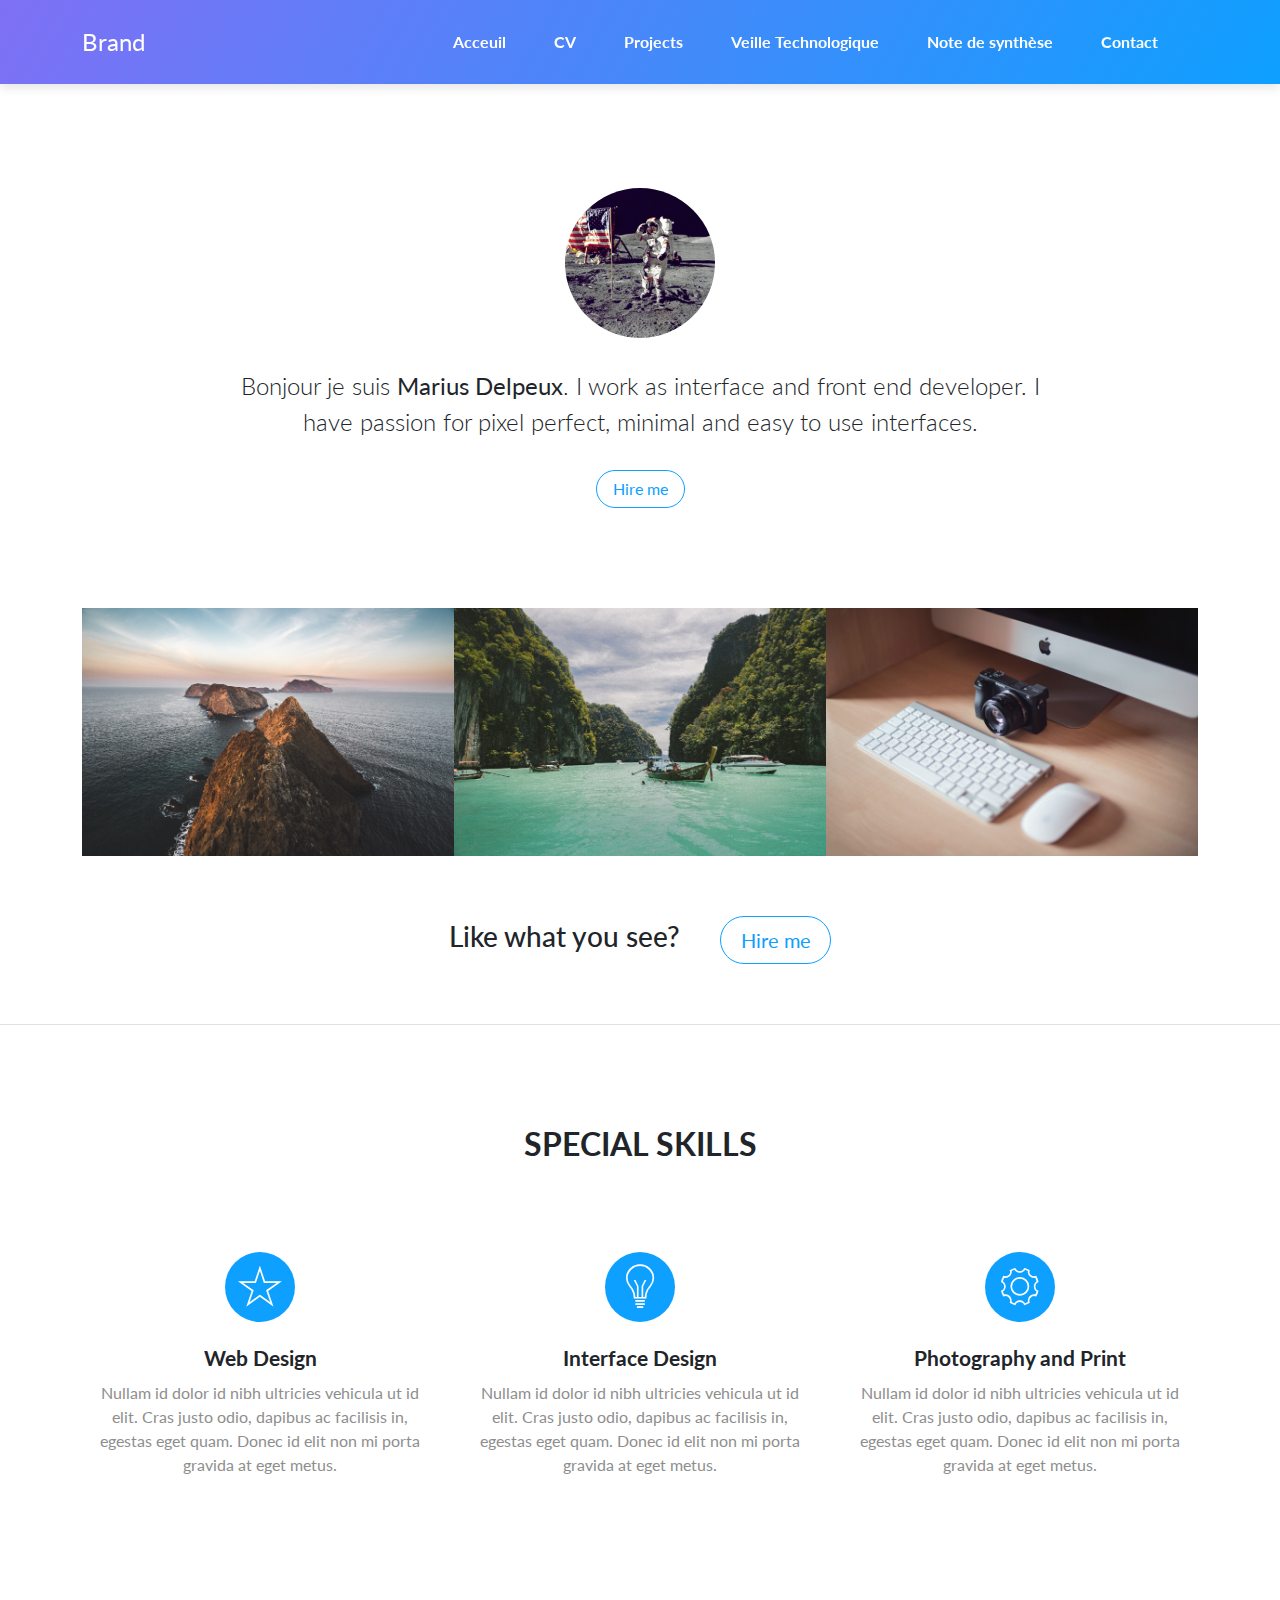
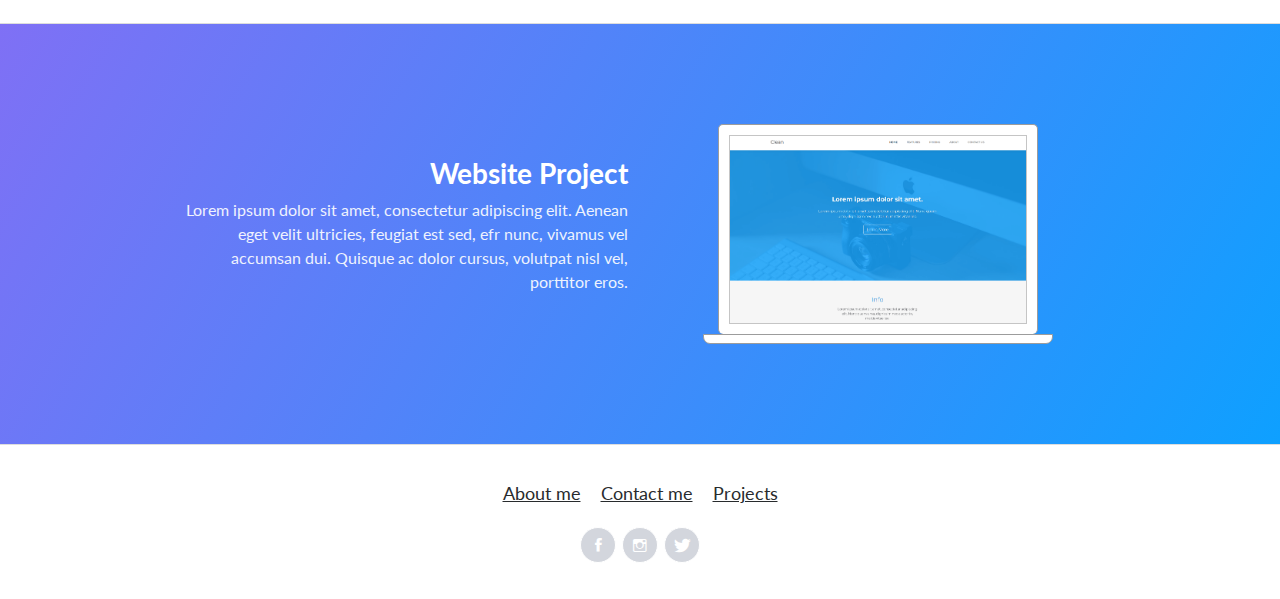
==== index.html @ e08fc100 "remplacement des fichier" ====
<!DOCTYPE html>
<html>

<head>
    <meta charset="utf-8">
    <meta name="viewport" content="width=device-width, initial-scale=1.0, shrink-to-fit=no">
    <title>Home - Brand</title>
    <link rel="stylesheet" href="assets/bootstrap/css/bootstrap.min.css">
    <link rel="stylesheet" href="https://fonts.googleapis.com/css?family=Lato:300,400,700&amp;display=swap">
    <link rel="stylesheet" href="assets/fonts/ionicons.min.css">
    <link rel="stylesheet" href="assets/css/pikaday.min.css">
</head>

<body>
    <nav class="navbar navbar-dark navbar-expand-lg fixed-top bg-white portfolio-navbar gradient">
        <div class="container"><a class="navbar-brand logo" href="#">Brand</a><button data-bs-toggle="collapse"
                class="navbar-toggler" data-bs-target="#navbarNav"><span class="visually-hidden">Toggle
                    navigation</span><span class="navbar-toggler-icon"></span></button>
            <div class="collapse navbar-collapse" id="navbarNav">
                <ul class="navbar-nav ms-auto">
                    <li class="nav-item"><a class="nav-link active" href="index.html">Acceuil</a></li>
                    <li class="nav-item"><a class="nav-link" href="cv.html">CV</a></li>
                    <li class="nav-item"><a class="nav-link" href="projects-grid-cards.html">Projects</a></li>
                    <li class="nav-item"><a class="nav-link" href="hire-me.html">Veille Technologique</a></li>
                    <li class="nav-item"><a class="nav-link" href="hire-me.html">Note de synthèse</a></li>
                    <li class="nav-item"><a class="nav-link" href="contact.html">Contact</a></li>
                </ul>
            </div>
        </div>
    </nav>
    <main class="page lanidng-page">
        <section class="portfolio-block block-intro">
            <div class="container">
                <div class="avatar" style="background-image: url(&quot;assets/img/avatars/avatar.jpg&quot;);"></div>
                <div class="about-me">
                    <p>Bonjour je suis <strong>Marius Delpeux</strong>. I work as interface and front end developer. I have
                        passion for pixel perfect, minimal and easy to use interfaces.</p><a
                        class="btn btn-outline-primary" role="button" href="#">Hire me</a>
                </div>
            </div>
        </section>
        <section class="portfolio-block photography">
            <div class="container">
                <div class="row g-0">
                    <div class="col-md-6 col-lg-4 item zoom-on-hover"><a href="#"><img class="img-fluid image"
                                src="assets/img/nature/image5.jpg"></a></div>
                    <div class="col-md-6 col-lg-4 item zoom-on-hover"><a href="#"><img class="img-fluid image"
                                src="assets/img/nature/image2.jpg"></a></div>
                    <div class="col-md-6 col-lg-4 item zoom-on-hover"><a href="#"><img class="img-fluid image"
                                src="assets/img/tech/image4.jpg"></a></div>
                </div>
            </div>
        </section>
        <section class="portfolio-block call-to-action border-bottom">
            <div class="container">
                <div class="d-flex justify-content-center align-items-center content">
                    <h3>Like what you see?</h3><button class="btn btn-outline-primary btn-lg" type="button">Hire
                        me</button>
                </div>
            </div>
        </section>
        <section class="portfolio-block skills">
            <div class="container">
                <div class="heading">
                    <h2>Special Skills</h2>
                </div>
                <div class="row">
                    <div class="col-md-4">
                        <div class="card special-skill-item border-0">
                            <div class="card-header bg-transparent border-0"><i class="icon ion-ios-star-outline"></i>
                            </div>
                            <div class="card-body">
                                <h3 class="card-title">Web Design</h3>
                                <p class="card-text">Nullam id dolor id nibh ultricies vehicula ut id elit. Cras justo
                                    odio, dapibus ac facilisis in, egestas eget quam. Donec id elit non mi porta gravida
                                    at eget metus.</p>
                            </div>
                        </div>
                    </div>
                    <div class="col-md-4">
                        <div class="card special-skill-item border-0">
                            <div class="card-header bg-transparent border-0"><i
                                    class="icon ion-ios-lightbulb-outline"></i></div>
                            <div class="card-body">
                                <h3 class="card-title">Interface Design</h3>
                                <p class="card-text">Nullam id dolor id nibh ultricies vehicula ut id elit. Cras justo
                                    odio, dapibus ac facilisis in, egestas eget quam. Donec id elit non mi porta gravida
                                    at eget metus.</p>
                            </div>
                        </div>
                    </div>
                    <div class="col-md-4">
                        <div class="card special-skill-item border-0">
                            <div class="card-header bg-transparent border-0"><i class="icon ion-ios-gear-outline"></i>
                            </div>
                            <div class="card-body">
                                <h3 class="card-title">Photography and Print</h3>
                                <p class="card-text">Nullam id dolor id nibh ultricies vehicula ut id elit. Cras justo
                                    odio, dapibus ac facilisis in, egestas eget quam. Donec id elit non mi porta gravida
                                    at eget metus.</p>
                            </div>
                        </div>
                    </div>
                </div>
            </div>
        </section>
    </main>
    <section class="portfolio-block website gradient">
        <div class="container">
            <div class="row align-items-center">
                <div class="col-md-12 col-lg-5 offset-lg-1 text">
                    <h3>Website Project</h3>
                    <p>Lorem ipsum dolor sit amet, consectetur adipiscing elit. Aenean eget velit ultricies, feugiat est
                        sed, efr nunc, vivamus vel accumsan dui. Quisque ac dolor cursus, volutpat nisl vel, porttitor
                        eros.</p>
                </div>
                <div class="col-md-12 col-lg-5">
                    <div class="portfolio-laptop-mockup">
                        <div class="screen">
                            <div class="screen-content"
                                style="background-image: url(&quot;assets/img/tech/image6.png&quot;);"></div>
                        </div>
                        <div class="keyboard"></div>
                    </div>
                </div>
            </div>
        </div>
    </section>
    <footer class="page-footer">
        <div class="container">
            <div class="links"><a href="#">About me</a><a href="#">Contact me</a><a href="#">Projects</a></div>
            <div class="social-icons"><a href="#"><i class="icon ion-social-facebook"></i></a><a href="#"><i
                        class="icon ion-social-instagram-outline"></i></a><a href="#"><i
                        class="icon ion-social-twitter"></i></a></div>
        </div>
    </footer>
    <script src="assets/bootstrap/js/bootstrap.min.js"></script>
    <script src="assets/js/pikaday.min.js"></script>
    <script src="assets/js/theme.js"></script>
</body>

</html>
---- assets/css/pikaday.min.css ----
/* !
 * Pikaday
 * Copyright © 2014 David Bushell | BSD & MIT license | http://dbushell.com/ */

.pika-single {
  z-index: 9999;
  display: block;
  position: relative;
  color: #333;
  background: #fff;
  border: 1px solid #ccc;
  border-bottom-color: #bbb;
  font-family: "Helvetica Neue",Helvetica,Arial,sans-serif;
}

.pika-single:after, .pika-single:before {
  content: " ";
  display: table;
}

.pika-single:after {
  clear: both;
}

.pika-single.is-hidden {
  display: none;
}

.pika-single.is-bound {
  position: absolute;
  box-shadow: 0 5px 15px -5px rgba(0,0,0,.5);
}

.pika-lendar {
  float: left;
  width: 240px;
  margin: 8px;
}

.pika-title {
  position: relative;
  text-align: center;
}

.pika-label {
  display: inline-block;
  position: relative;
  z-index: 9999;
  overflow: hidden;
  margin: 0;
  padding: 5px 3px;
  font-size: 14px;
  line-height: 20px;
  font-weight: 700;
  background-color: #fff;
}

.pika-title select {
  cursor: pointer;
  position: absolute;
  z-index: 9998;
  margin: 0;
  left: 0;
  top: 5px;
  opacity: 0;
}

.pika-next, .pika-prev {
  display: block;
  cursor: pointer;
  position: relative;
  outline: 0;
  border: 0;
  padding: 0;
  width: 20px;
  height: 30px;
  text-indent: 20px;
  white-space: nowrap;
  overflow: hidden;
  background-color: transparent;
  background-position: center center;
  background-repeat: no-repeat;
  background-size: 75% 75%;
  opacity: .5;
}

.pika-next:hover, .pika-prev:hover {
  opacity: 1;
}

.is-rtl .pika-next, .pika-prev {
  float: left;
  background-image: url([data-uri]);
}

.is-rtl .pika-prev, .pika-next {
  float: right;
  background-image: url([data-uri]);
}

.pika-next.is-disabled, .pika-prev.is-disabled {
  cursor: default;
  opacity: .2;
}

.pika-select {
  display: inline-block;
}

.pika-table {
  width: 100%;
  border-collapse: collapse;
  border-spacing: 0;
  border: 0;
}

.pika-table td, .pika-table th {
  width: 14.285714285714286%;
  padding: 0;
}

.pika-table th {
  color: #999;
  font-size: 12px;
  line-height: 25px;
  font-weight: 700;
  text-align: center;
}

.pika-button {
  cursor: pointer;
  display: block;
  box-sizing: border-box;
  -moz-box-sizing: border-box;
  outline: 0;
  border: 0;
  margin: 0;
  width: 100%;
  padding: 5px;
  color: #666;
  font-size: 12px;
  line-height: 15px;
  text-align: right;
  background: #f5f5f5;
}

.pika-week {
  font-size: 11px;
  color: #999;
}

.is-today .pika-button {
  color: #3af;
  font-weight: 700;
}

.has-event .pika-button, .is-selected .pika-button {
  color: #fff;
  font-weight: 700;
  background: #3af;
  box-shadow: inset 0 1px 3px #178fe5;
  border-radius: 3px;
}

.has-event .pika-button {
  background: #005da9;
  box-shadow: inset 0 1px 3px #0076c9;
}

.is-disabled .pika-button, .is-inrange .pika-button {
  background: #d5e9f7;
}

.is-startrange .pika-button {
  color: #fff;
  background: #6cb31d;
  box-shadow: none;
  border-radius: 3px;
}

.is-endrange .pika-button {
  color: #fff;
  background: #3af;
  box-shadow: none;
  border-radius: 3px;
}

.is-disabled .pika-button {
  pointer-events: none;
  cursor: default;
  color: #999;
  opacity: .3;
}

.is-outside-current-month .pika-button {
  color: #999;
  opacity: .3;
}

.is-selection-disabled {
  pointer-events: none;
  cursor: default;
}

.pika-button:hover, .pika-row.pick-whole-week:hover .pika-button {
  color: #fff;
  background: #ff8000;
  box-shadow: none;
  border-radius: 3px;
}

.pika-table abbr {
  border-bottom: none;
  cursor: help;
}

/* # sourceMappingURL=pikaday.min.css.map */
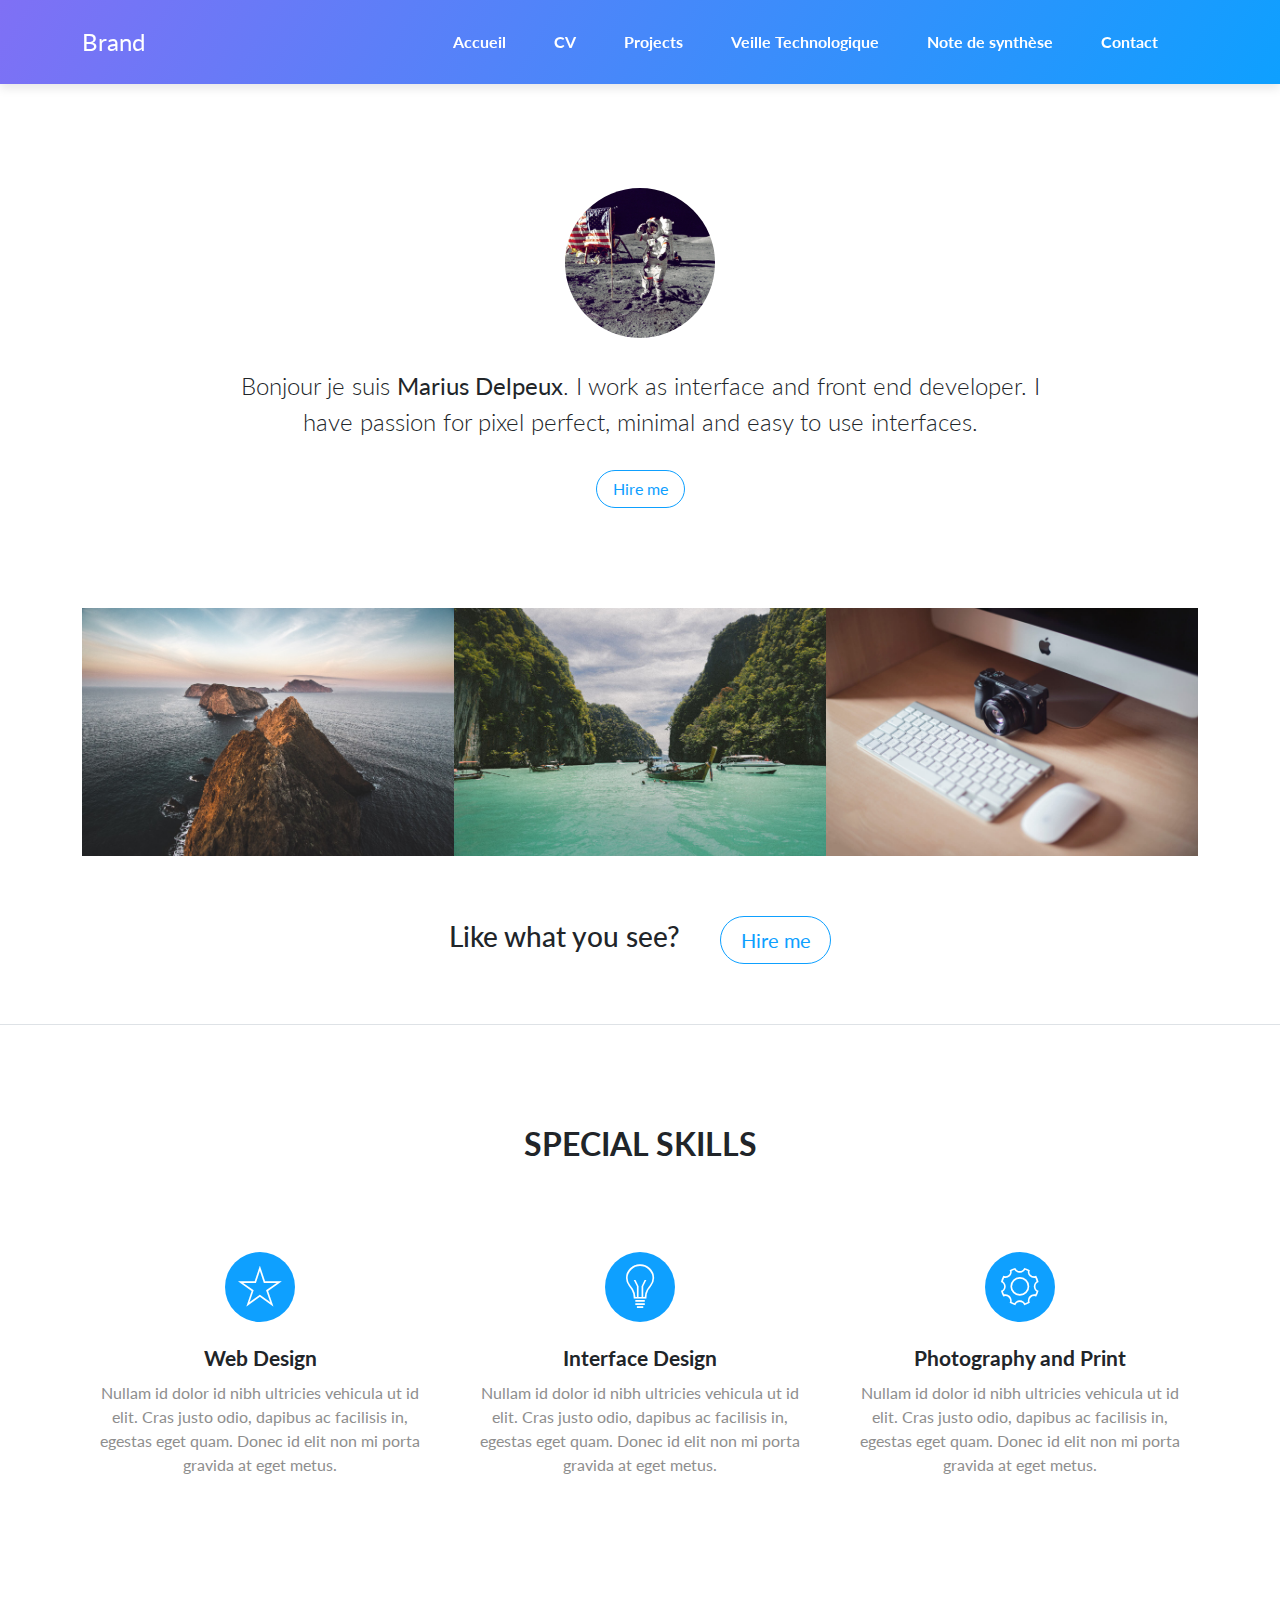
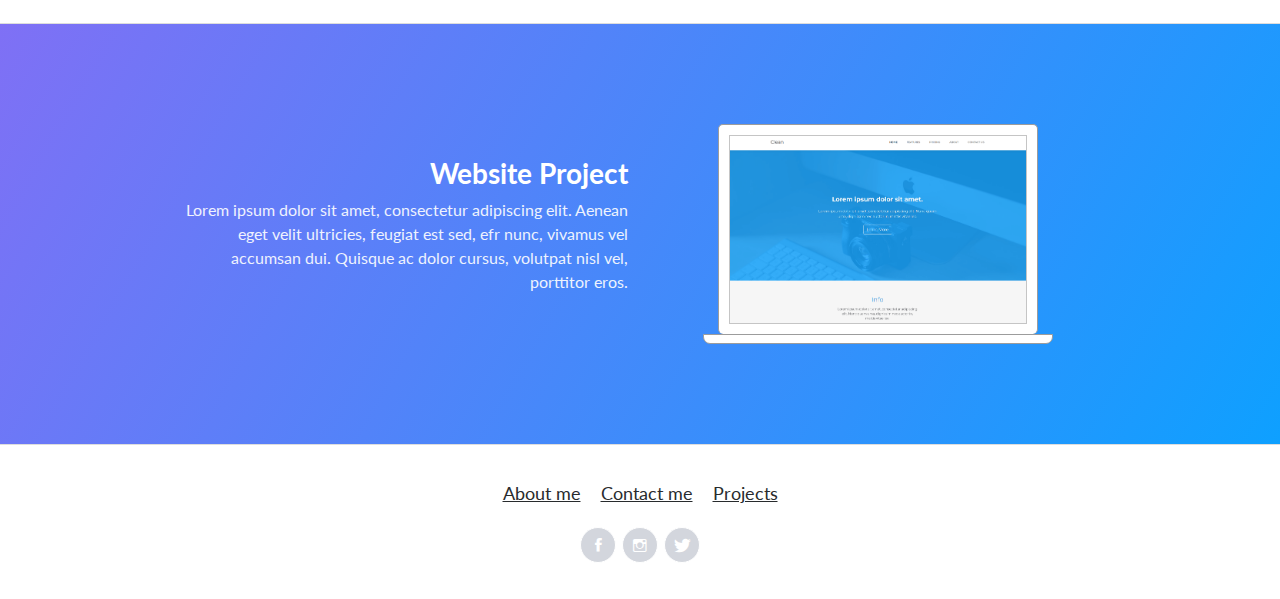
==== commit 348b0487: "orthographe" ====
--- a/index.html
+++ b/index.html
@@ -4,7 +4,7 @@
 <head>
     <meta charset="utf-8">
     <meta name="viewport" content="width=device-width, initial-scale=1.0, shrink-to-fit=no">
-    <title>Home - Brand</title>
+    <title>Acceuil - Marius Delpeux</title>
     <link rel="stylesheet" href="assets/bootstrap/css/bootstrap.min.css">
     <link rel="stylesheet" href="https://fonts.googleapis.com/css?family=Lato:300,400,700&amp;display=swap">
     <link rel="stylesheet" href="assets/fonts/ionicons.min.css">
@@ -18,7 +18,7 @@
                     navigation</span><span class="navbar-toggler-icon"></span></button>
             <div class="collapse navbar-collapse" id="navbarNav">
                 <ul class="navbar-nav ms-auto">
-                    <li class="nav-item"><a class="nav-link active" href="index.html">Acceuil</a></li>
+                    <li class="nav-item"><a class="nav-link active" href="index.html">Accueil</a></li>
                     <li class="nav-item"><a class="nav-link" href="cv.html">CV</a></li>
                     <li class="nav-item"><a class="nav-link" href="projects-grid-cards.html">Projects</a></li>
                     <li class="nav-item"><a class="nav-link" href="hire-me.html">Veille Technologique</a></li>
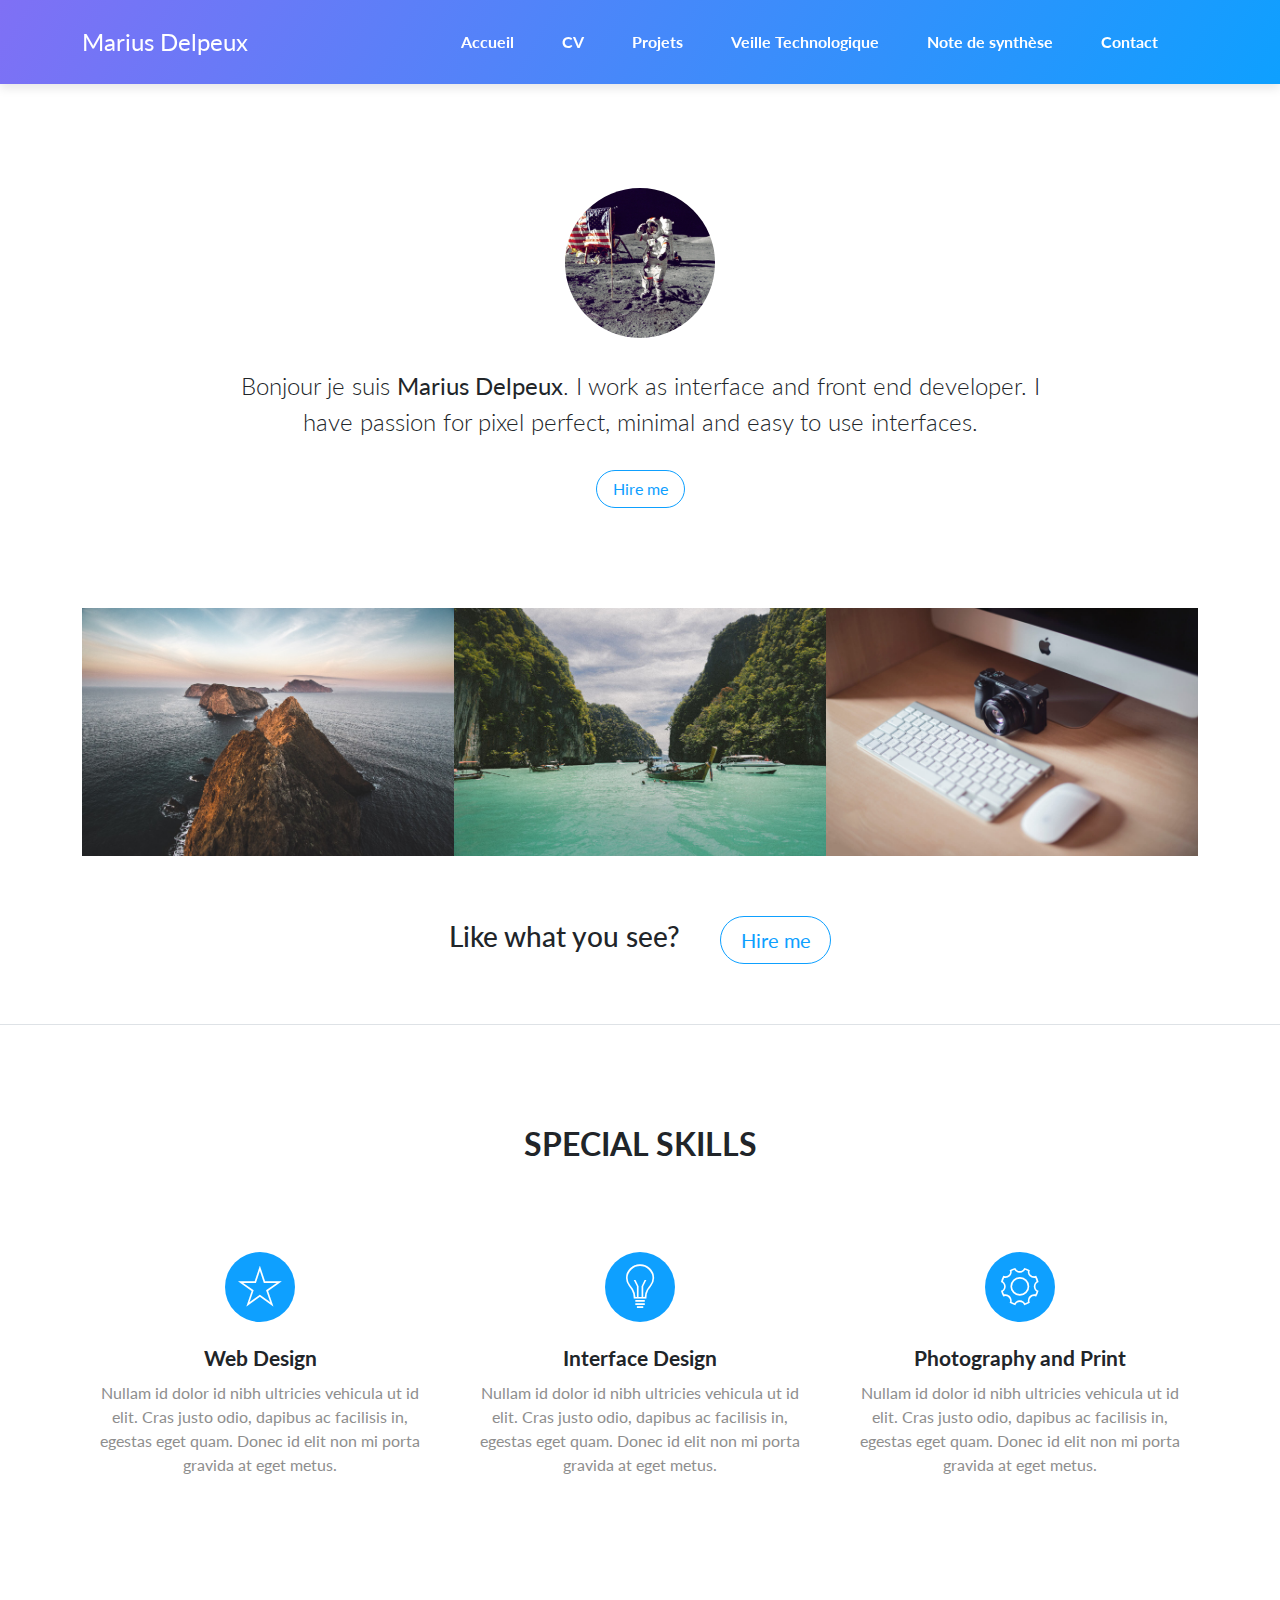
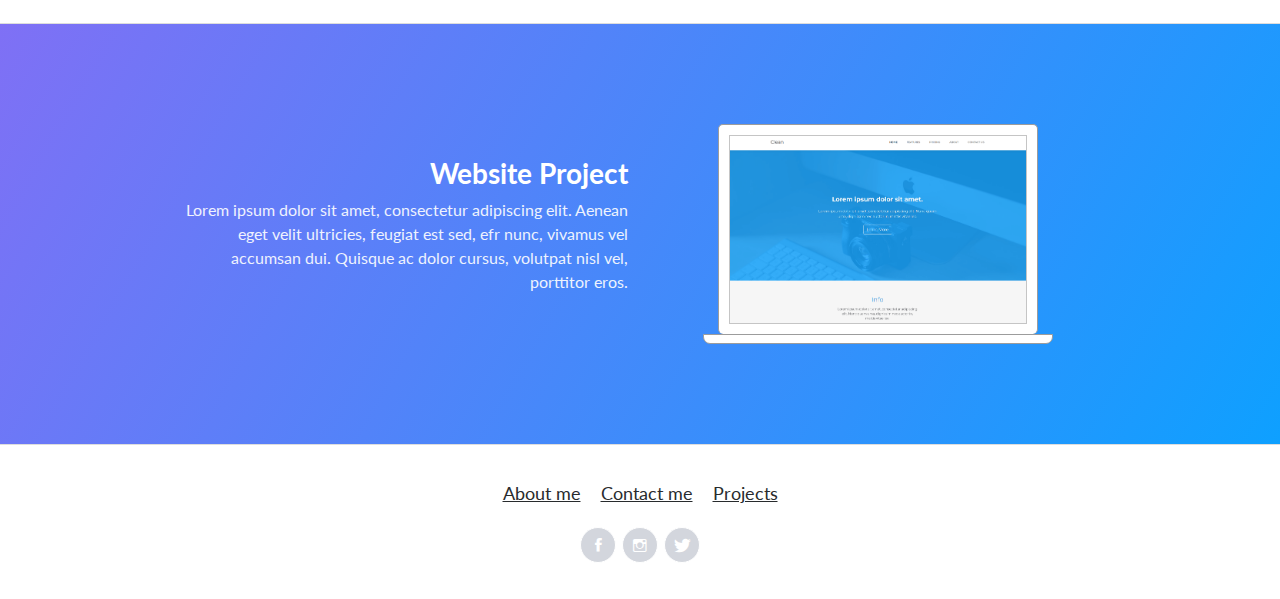
==== commit 7e9c091e: "correction barre nav" ====
--- a/index.html
+++ b/index.html
@@ -13,20 +13,20 @@
 
 <body>
     <nav class="navbar navbar-dark navbar-expand-lg fixed-top bg-white portfolio-navbar gradient">
-        <div class="container"><a class="navbar-brand logo" href="#">Brand</a><button data-bs-toggle="collapse"
-                class="navbar-toggler" data-bs-target="#navbarNav"><span class="visually-hidden">Toggle
-                    navigation</span><span class="navbar-toggler-icon"></span></button>
-            <div class="collapse navbar-collapse" id="navbarNav">
-                <ul class="navbar-nav ms-auto">
-                    <li class="nav-item"><a class="nav-link active" href="index.html">Accueil</a></li>
-                    <li class="nav-item"><a class="nav-link" href="cv.html">CV</a></li>
-                    <li class="nav-item"><a class="nav-link" href="projects-grid-cards.html">Projects</a></li>
-                    <li class="nav-item"><a class="nav-link" href="hire-me.html">Veille Technologique</a></li>
-                    <li class="nav-item"><a class="nav-link" href="hire-me.html">Note de synthèse</a></li>
-                    <li class="nav-item"><a class="nav-link" href="contact.html">Contact</a></li>
-                </ul>
-            </div>
+        <div class="container"><a class="navbar-brand logo" href="index.html">Marius Delpeux</a><button data-bs-toggle="collapse"
+            class="navbar-toggler" data-bs-target="#navbarNav"><span class="visually-hidden">Toggle
+                navigation</span><span class="navbar-toggler-icon"></span></button>
+        <div class="collapse navbar-collapse" id="navbarNav">
+            <ul class="navbar-nav ms-auto">
+                <li class="nav-item"><a class="nav-link active" href="index.html">Accueil</a></li>
+                <li class="nav-item"><a class="nav-link" href="cv.html">CV</a></li>
+                <li class="nav-item"><a class="nav-link" href="projets.html">Projets</a></li>
+                <li class="nav-item"><a class="nav-link" href="veilleTechnologique.html">Veille Technologique</a></li>
+                <li class="nav-item"><a class="nav-link" href="NoteDeSynthese.html">Note de synthèse</a></li>
+                <li class="nav-item"><a class="nav-link" href="contact.html">Contact</a></li>
+            </ul>
         </div>
+    </div>
     </nav>
     <main class="page lanidng-page">
         <section class="portfolio-block block-intro">
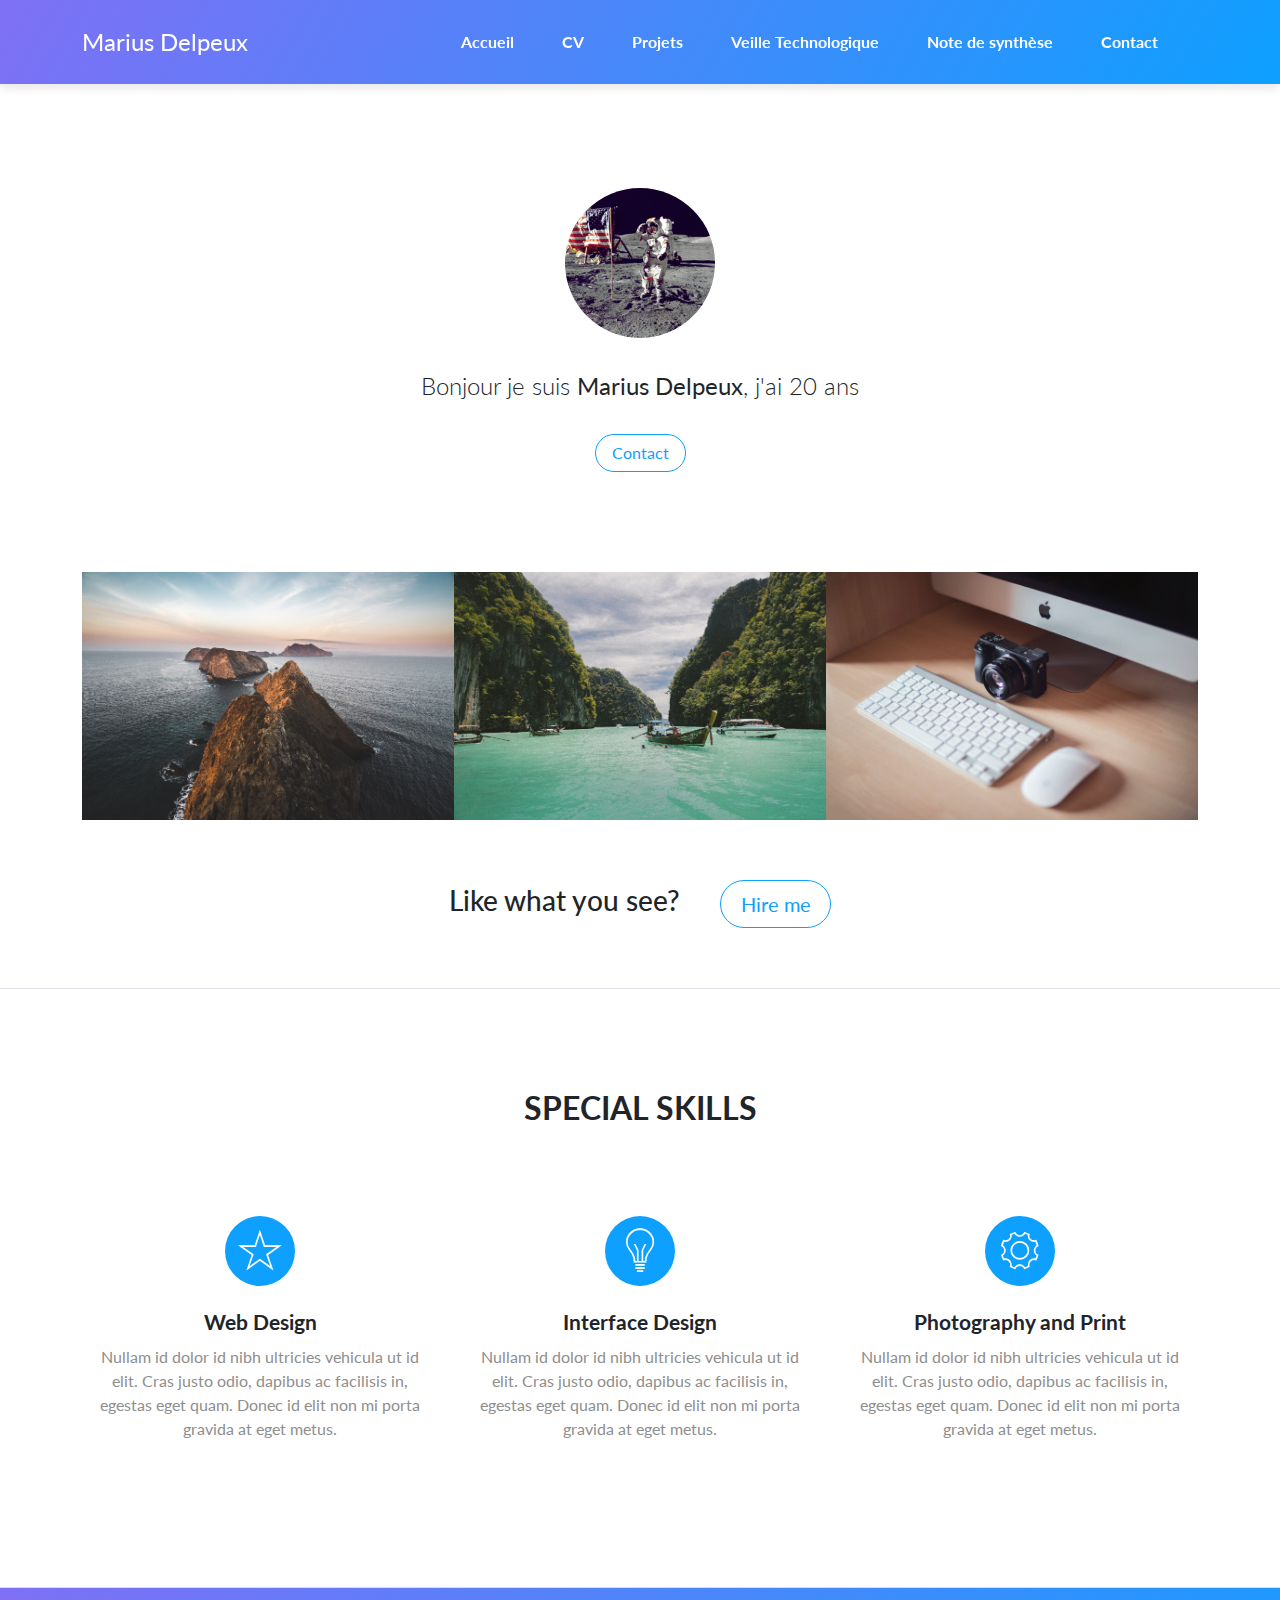
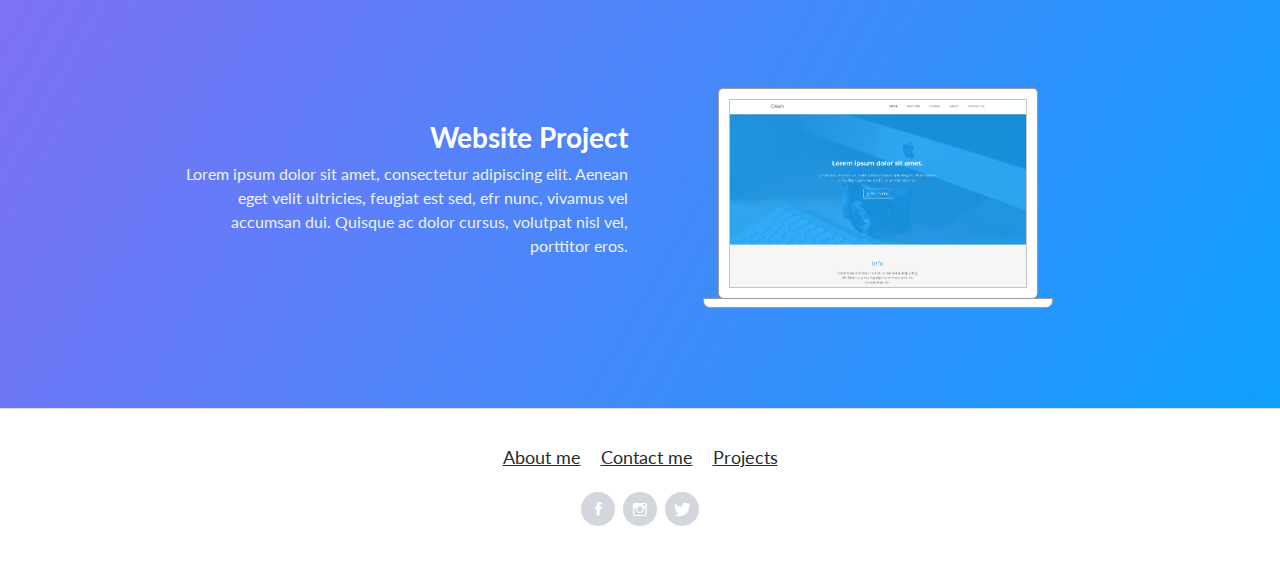
==== commit 7f54526d: "correction" ====
--- a/index.html
+++ b/index.html
@@ -4,7 +4,7 @@
 <head>
     <meta charset="utf-8">
     <meta name="viewport" content="width=device-width, initial-scale=1.0, shrink-to-fit=no">
-    <title>Acceuil - Marius Delpeux</title>
+    <title>Accueil - Marius Delpeux</title>
     <link rel="stylesheet" href="assets/bootstrap/css/bootstrap.min.css">
     <link rel="stylesheet" href="https://fonts.googleapis.com/css?family=Lato:300,400,700&amp;display=swap">
     <link rel="stylesheet" href="assets/fonts/ionicons.min.css">
@@ -33,9 +33,8 @@
             <div class="container">
                 <div class="avatar" style="background-image: url(&quot;assets/img/avatars/avatar.jpg&quot;);"></div>
                 <div class="about-me">
-                    <p>Bonjour je suis <strong>Marius Delpeux</strong>. I work as interface and front end developer. I have
-                        passion for pixel perfect, minimal and easy to use interfaces.</p><a
-                        class="btn btn-outline-primary" role="button" href="#">Hire me</a>
+                    <p>Bonjour je suis <strong>Marius Delpeux</strong>, j'ai 20 ans </p><a
+                        class="btn btn-outline-primary" role="button" href="contact.html">Contact</a>
                 </div>
             </div>
         </section>
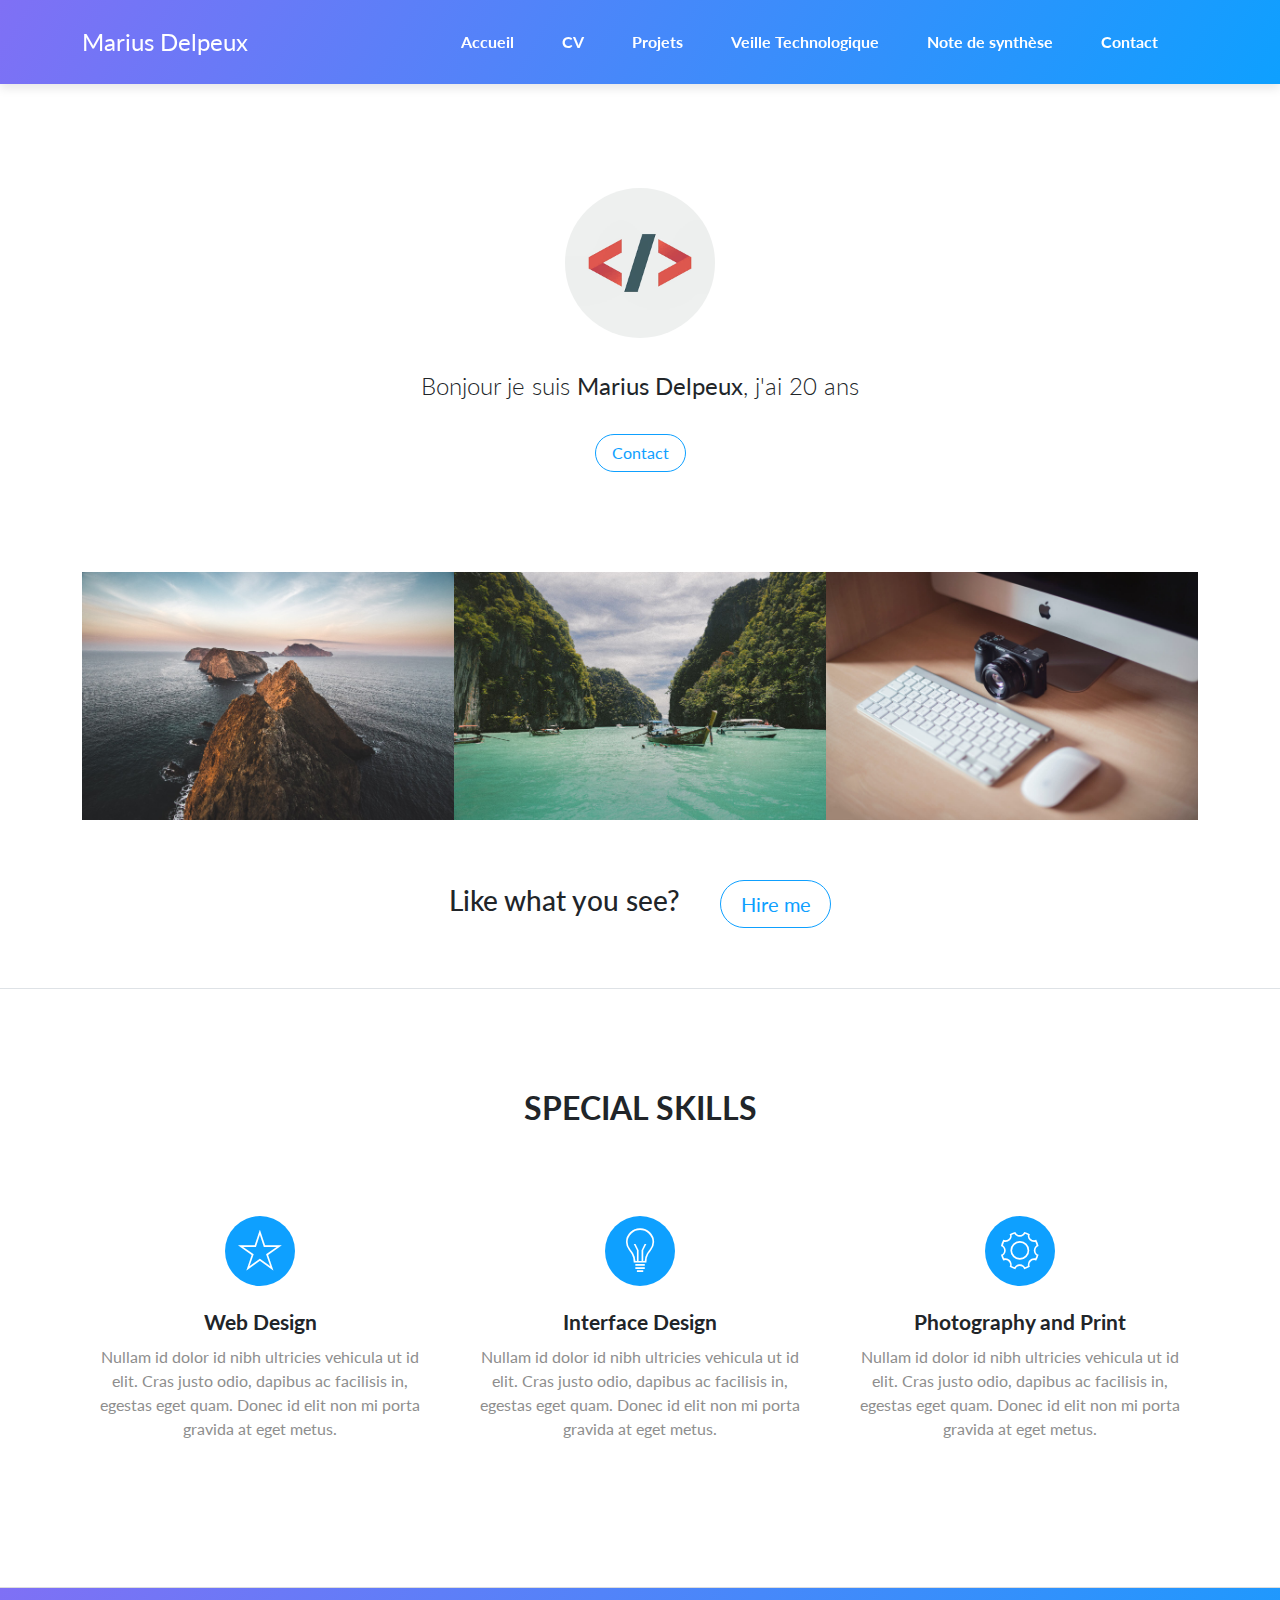
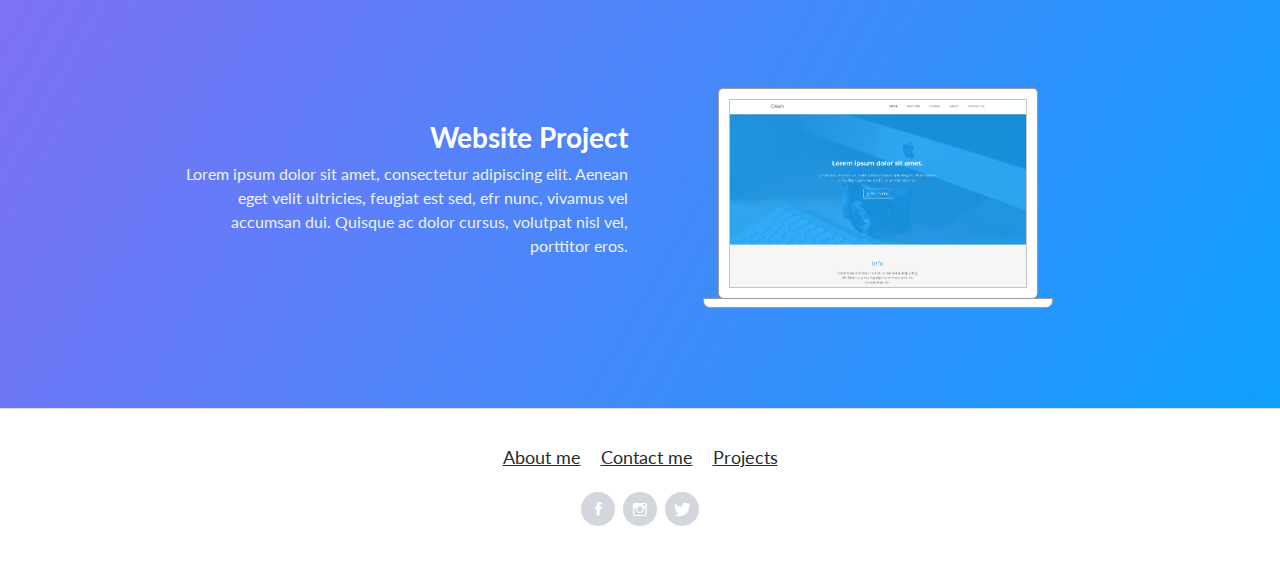
==== commit de030c1a: "oé" ====
--- a/index.html
+++ b/index.html
@@ -31,7 +31,7 @@
     <main class="page lanidng-page">
         <section class="portfolio-block block-intro">
             <div class="container">
-                <div class="avatar" style="background-image: url(&quot;assets/img/avatars/avatar.jpg&quot;);"></div>
+                <div class="avatar" style="background-image: url(&quot;logocode.png&quot;);"></div>
                 <div class="about-me">
                     <p>Bonjour je suis <strong>Marius Delpeux</strong>, j'ai 20 ans </p><a
                         class="btn btn-outline-primary" role="button" href="contact.html">Contact</a>
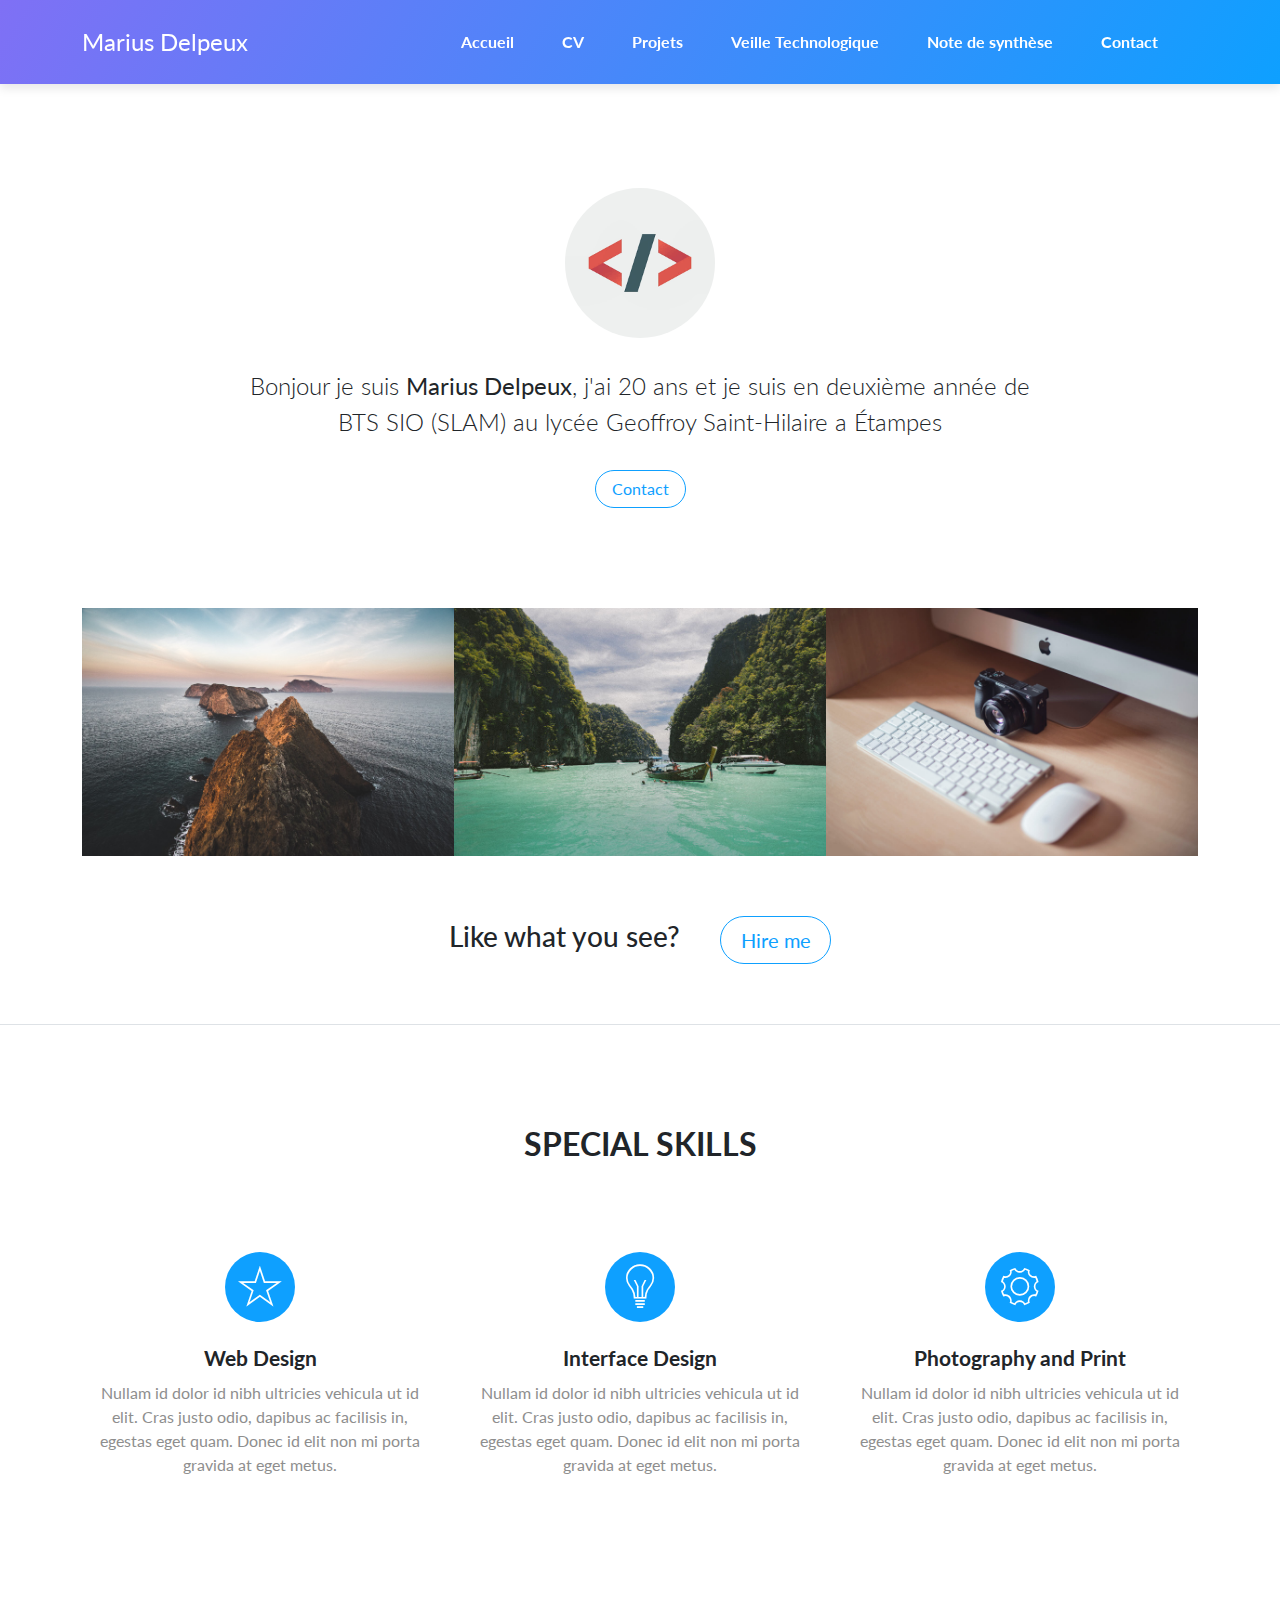
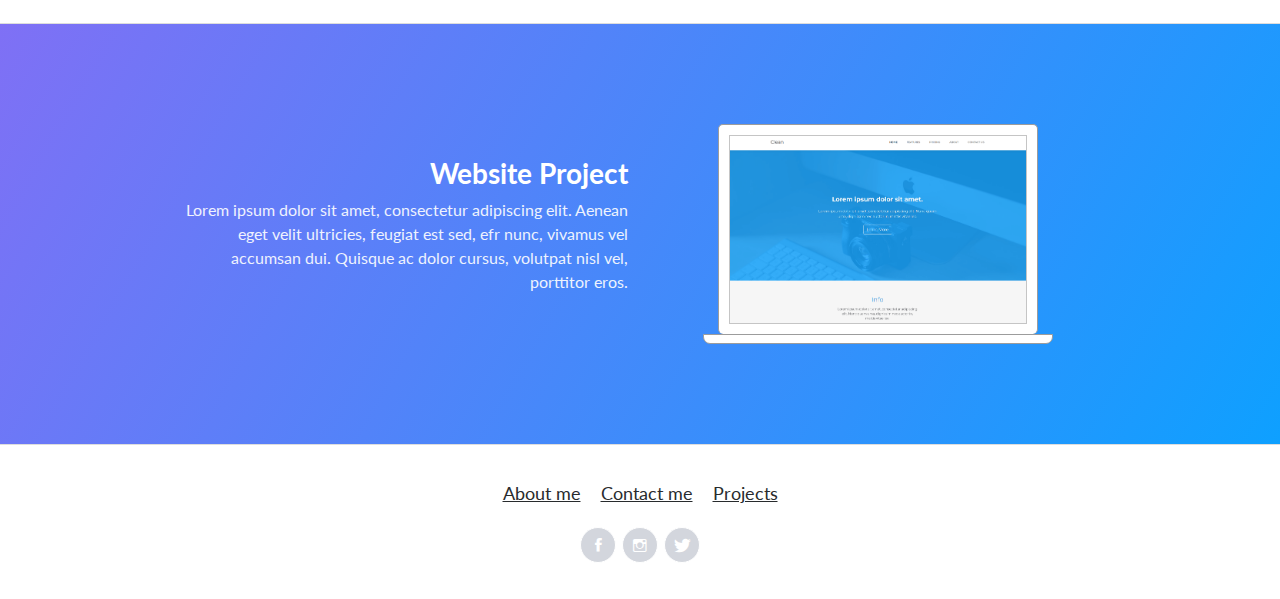
==== commit 52c66054: "avance" ====
--- a/index.html
+++ b/index.html
@@ -33,7 +33,7 @@
             <div class="container">
                 <div class="avatar" style="background-image: url(&quot;logocode.png&quot;);"></div>
                 <div class="about-me">
-                    <p>Bonjour je suis <strong>Marius Delpeux</strong>, j'ai 20 ans </p><a
+                    <p>Bonjour je suis <strong>Marius Delpeux</strong>, j'ai 20 ans et je suis en deuxième année de BTS SIO (SLAM) au lycée Geoffroy Saint-Hilaire a Étampes </p><a
                         class="btn btn-outline-primary" role="button" href="contact.html">Contact</a>
                 </div>
             </div>
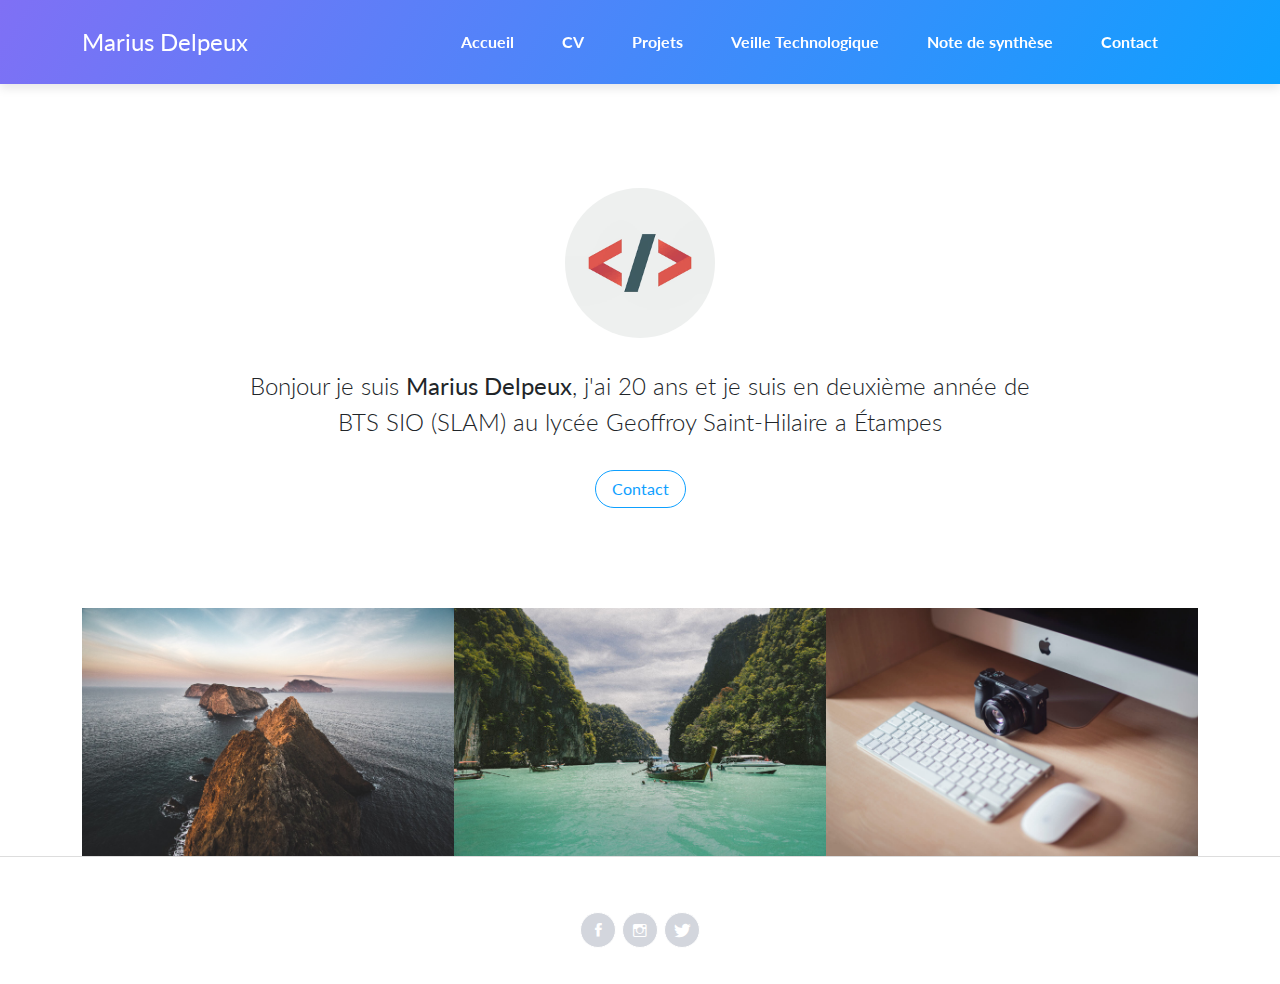
==== commit e8ba93c1: "oui" ====
--- a/index.html
+++ b/index.html
@@ -50,84 +50,10 @@
                 </div>
             </div>
         </section>
-        <section class="portfolio-block call-to-action border-bottom">
-            <div class="container">
-                <div class="d-flex justify-content-center align-items-center content">
-                    <h3>Like what you see?</h3><button class="btn btn-outline-primary btn-lg" type="button">Hire
-                        me</button>
-                </div>
-            </div>
-        </section>
-        <section class="portfolio-block skills">
-            <div class="container">
-                <div class="heading">
-                    <h2>Special Skills</h2>
-                </div>
-                <div class="row">
-                    <div class="col-md-4">
-                        <div class="card special-skill-item border-0">
-                            <div class="card-header bg-transparent border-0"><i class="icon ion-ios-star-outline"></i>
-                            </div>
-                            <div class="card-body">
-                                <h3 class="card-title">Web Design</h3>
-                                <p class="card-text">Nullam id dolor id nibh ultricies vehicula ut id elit. Cras justo
-                                    odio, dapibus ac facilisis in, egestas eget quam. Donec id elit non mi porta gravida
-                                    at eget metus.</p>
-                            </div>
-                        </div>
-                    </div>
-                    <div class="col-md-4">
-                        <div class="card special-skill-item border-0">
-                            <div class="card-header bg-transparent border-0"><i
-                                    class="icon ion-ios-lightbulb-outline"></i></div>
-                            <div class="card-body">
-                                <h3 class="card-title">Interface Design</h3>
-                                <p class="card-text">Nullam id dolor id nibh ultricies vehicula ut id elit. Cras justo
-                                    odio, dapibus ac facilisis in, egestas eget quam. Donec id elit non mi porta gravida
-                                    at eget metus.</p>
-                            </div>
-                        </div>
-                    </div>
-                    <div class="col-md-4">
-                        <div class="card special-skill-item border-0">
-                            <div class="card-header bg-transparent border-0"><i class="icon ion-ios-gear-outline"></i>
-                            </div>
-                            <div class="card-body">
-                                <h3 class="card-title">Photography and Print</h3>
-                                <p class="card-text">Nullam id dolor id nibh ultricies vehicula ut id elit. Cras justo
-                                    odio, dapibus ac facilisis in, egestas eget quam. Donec id elit non mi porta gravida
-                                    at eget metus.</p>
-                            </div>
-                        </div>
-                    </div>
-                </div>
-            </div>
-        </section>
-    </main>
-    <section class="portfolio-block website gradient">
-        <div class="container">
-            <div class="row align-items-center">
-                <div class="col-md-12 col-lg-5 offset-lg-1 text">
-                    <h3>Website Project</h3>
-                    <p>Lorem ipsum dolor sit amet, consectetur adipiscing elit. Aenean eget velit ultricies, feugiat est
-                        sed, efr nunc, vivamus vel accumsan dui. Quisque ac dolor cursus, volutpat nisl vel, porttitor
-                        eros.</p>
-                </div>
-                <div class="col-md-12 col-lg-5">
-                    <div class="portfolio-laptop-mockup">
-                        <div class="screen">
-                            <div class="screen-content"
-                                style="background-image: url(&quot;assets/img/tech/image6.png&quot;);"></div>
-                        </div>
-                        <div class="keyboard"></div>
-                    </div>
-                </div>
-            </div>
-        </div>
-    </section>
+        
     <footer class="page-footer">
         <div class="container">
-            <div class="links"><a href="#">About me</a><a href="#">Contact me</a><a href="#">Projects</a></div>
+            
             <div class="social-icons"><a href="#"><i class="icon ion-social-facebook"></i></a><a href="#"><i
                         class="icon ion-social-instagram-outline"></i></a><a href="#"><i
                         class="icon ion-social-twitter"></i></a></div>
